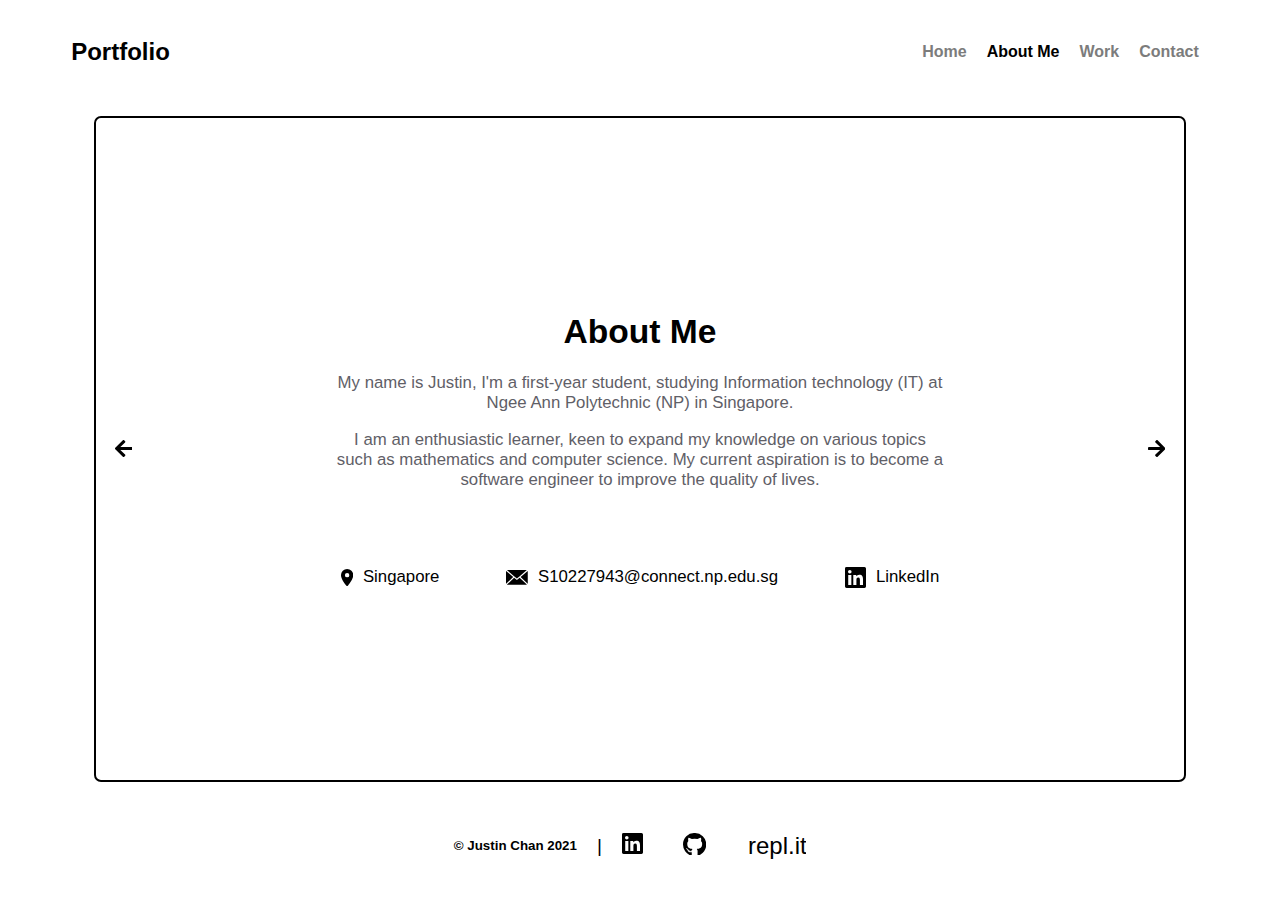
==== about-me.html @ 6eb0a822 "Updated skills, Added education" ====
<!DOCTYPE html>
<html lang="en">
<head>
    <meta charset="UTF-8">
    <title>Portfolio</title>
    <link rel="stylesheet" href="assets/css/style.css">
    <script src="assets/js/script.js" defer></script>
</head>
<body>
    <header>
        <nav class="navbar" id="navbar">
            <h2 class="navbar-header"><a href="index.html">Portfolio</a></h2>
            <ul class="navbar-items">
                <li class="navbar-items_item">
                    <a href="index.html">Home</a>
                </li>
                <li class="navbar-items_item active">
                    <a href="about-me.html">About Me</a>
                </li>
                <li class="navbar-items_item">
                    <a href="work.html">Work</a>
                </li>
                <li class="navbar-items_item">
                    <a href="contact.html">Contact</a>
                </li>
            </ul>
            <div class="navbar-items-burger">
                <input class="menu-btn" type="checkbox" id="menu-btn" />
                <label class="menu-icon" for="menu-btn"><span class="navicon"></span></label>
                <ul class="menu">
                    <li>
                        <a href="">About Me</a>
                    </li>
                    <li>
                        <a href="">Work</a>
                    </li>
                    <li>
                        <a href="">Contact</a>
                    </li>
                </ul>
            </div>
        </nav>
    </header>
    <main>
        <div class="container sb">
            <div class="arrow prev">
                <svg xmlns="http://www.w3.org/2000/svg" width="17.502" height="17.059" viewBox="0 0 17.502 17.059">
                    <path id="Icon_awesome-arrow-left" data-name="Icon awesome-arrow-left" d="M10.059,17.387l-.867.867a.934.934,0,0,1-1.324,0L.273,10.664a.934.934,0,0,1,0-1.324L7.867,1.746a.934.934,0,0,1,1.324,0l.867.867a.939.939,0,0,1-.016,1.34L5.336,8.438H16.563a.935.935,0,0,1,.938.938v1.25a.935.935,0,0,1-.937.938H5.336l4.707,4.484A.932.932,0,0,1,10.059,17.387Z" transform="translate(0.002 -1.471)"/>
                </svg>
            </div>
            <div class="about">
                <div class="about-me active" data-id="1">
                    <h1>About Me</h1>
                    <p>My name is Justin, I'm a first-year student, studying Information technology (IT) at Ngee Ann Polytechnic (NP) in Singapore.</p>
                    <p>I am an enthusiastic learner, keen to expand my knowledge on various topics such as mathematics and computer science. My current aspiration is to become a software engineer to improve the quality of lives.</p>
                    <div>
                        <a>
                            <svg xmlns="http://www.w3.org/2000/svg" width="12.25" height="17.5" viewBox="0 0 12.25 17.5">
                                <path id="Icon_material-location-on" data-name="Icon material-location-on" d="M10.5,1.75A6.121,6.121,0,0,0,4.375,7.875c0,4.594,6.125,11.375,6.125,11.375s6.125-6.781,6.125-11.375A6.121,6.121,0,0,0,10.5,1.75Zm0,8.313a2.188,2.188,0,1,1,2.188-2.187A2.188,2.188,0,0,1,10.5,10.063Z" transform="translate(-4.375 -1.75)"/>
                            </svg>
                            <span>Singapore</span>
                        </a>
                        <a href="mailto:s10227943@connect.np.edu.sg">
                            <svg xmlns="http://www.w3.org/2000/svg" width="21.777" height="14.7" viewBox="0 0 21.777 14.7">
                                <path id="Icon_zocial-email" data-name="Icon zocial-email" d="M.042,15.771V3.675q0-.021.063-.4l7.119,6.09-7.1,6.825a1.78,1.78,0,0,1-.084-.42ZM.987,2.436a.9.9,0,0,1,.357-.063H20.517a1.189,1.189,0,0,1,.378.063l-7.14,6.111L12.81,9.3l-1.869,1.533L9.072,9.3l-.945-.756ZM1.008,17.01l7.161-6.867,2.772,2.247,2.772-2.247,7.161,6.867a1.008,1.008,0,0,1-.357.063H1.344a.951.951,0,0,1-.336-.063Zm13.65-7.644,7.1-6.09a1.253,1.253,0,0,1,.063.4v12.1a1.61,1.61,0,0,1-.063.42Z" transform="translate(-0.042 -2.373)"/>
                            </svg>
                            <span>S10227943@connect.np.edu.sg</span>
                        </a>
                        <a href="https://www.linkedin.com/in/justin-chan-574393211/" target="_blank">
                            <svg xmlns="http://www.w3.org/2000/svg" width="21" height="21" viewBox="0 0 21 21">
                                <path id="Icon_awesome-linkedin" data-name="Icon awesome-linkedin" d="M19.5,1.5H1.5A1.506,1.506,0,0,0,0,3.014V20.986A1.506,1.506,0,0,0,1.5,22.5h18A1.51,1.51,0,0,0,21,20.986V3.014A1.51,1.51,0,0,0,19.5,1.5ZM6.347,19.5H3.234V9.478H6.352V19.5ZM4.791,8.109A1.8,1.8,0,1,1,6.6,6.3,1.805,1.805,0,0,1,4.791,8.109ZM18.014,19.5H14.9V14.625c0-1.163-.023-2.658-1.617-2.658-1.622,0-1.87,1.266-1.87,2.573V19.5H8.3V9.478h2.986v1.369h.042A3.278,3.278,0,0,1,14.278,9.23c3.15,0,3.736,2.077,3.736,4.777Z" transform="translate(0 -1.5)"></path>
                            </svg>
                            <span>LinkedIn</span>
                        </a>
                    </div>
                </div>
                <div class="skills" data-id="2">
                    <div class="text">
                        <h1>Skills</h1>
                        <p>Skills lorem ipsum dolor sit amet, consectetur adipiscing elit. Cras quam elit, vulputate nec magna id, hendrerit porta eros.</p>
                    </div>
                    <div class="visual">
                        <div class="box">
                            <svg xmlns="http://www.w3.org/2000/svg" width="27" height="31.5" viewBox="0 0 27 31.5">
                                <path id="Icon_awesome-html5" data-name="Icon awesome-html5" d="M0,2.25,2.454,30.08l11.011,3.67,11.081-3.67L27,2.25Zm21.67,8.993H8.747l.288,3.473H21.382l-.956,10.434-6.884,1.9v.021h-.077l-6.94-1.92L6.1,19.821H9.457L9.7,22.5l3.762,1.02,3.776-1.02.422-4.373H5.927l-.9-10.237H21.98l-.309,3.354Z" transform="translate(0 -2.25)"/>
                            </svg>
                            <span class="tooltip">HTML5</span>
                        </div>
                        <div class="box">
                            <svg xmlns="http://www.w3.org/2000/svg" width="27" height="31.5" viewBox="0 0 27 31.5">
                                <path id="Icon_awesome-css3-alt" data-name="Icon awesome-css3-alt" d="M0,2.25,2.454,30.08,13.5,33.75l11.046-3.67L27,2.25ZM22.015,7.875,21.677,11.2,13.57,14.667l-.021.007h7.84l-.9,10.308L13.584,27,6.638,24.947l-.45-5.2H9.626l.225,2.693,3.7.935L17.4,22.3l.26-4.331L5.963,17.93v-.007l-.014.007L5.7,14.674l7.882-3.284.457-.19H5.393L4.985,7.875Z" transform="translate(0 -2.25)"/>
                            </svg>
                            <span class="tooltip">CSS3</span>
                        </div>
                        <div class="box">
                            <svg xmlns="http://www.w3.org/2000/svg" width="31.5" height="31.5" viewBox="0 0 31.5 31.5">
                                <path id="Icon_awesome-js-square" data-name="Icon awesome-js-square" d="M28.125,2.25H3.375A3.376,3.376,0,0,0,0,5.625v24.75A3.376,3.376,0,0,0,3.375,33.75h24.75A3.376,3.376,0,0,0,31.5,30.375V5.625A3.376,3.376,0,0,0,28.125,2.25ZM17.142,26.817c0,3.066-1.8,4.465-4.423,4.465a4.6,4.6,0,0,1-4.444-2.707l2.412-1.455c.464.823.886,1.519,1.905,1.519.97,0,1.589-.38,1.589-1.863V16.713h2.96Zm7,4.465a5.681,5.681,0,0,1-5.393-3.023l2.412-1.392a3.23,3.23,0,0,0,2.918,1.8c1.223,0,2.011-.612,2.011-1.462,0-1.013-.8-1.371-2.159-1.969l-.738-.316c-2.138-.907-3.551-2.053-3.551-4.465,0-2.222,1.695-3.909,4.331-3.909a4.36,4.36,0,0,1,4.2,2.37l-2.306,1.477a2.013,2.013,0,0,0-1.905-1.266,1.285,1.285,0,0,0-1.413,1.266c0,.886.548,1.245,1.821,1.8l.738.316c2.517,1.076,3.93,2.18,3.93,4.655,0,2.658-2.1,4.12-4.9,4.12Z" transform="translate(0 -2.25)"/>
                            </svg>
                            <span class="tooltip">JavaScript</span>
                        </div>
                        <div class="box">
                            <svg xmlns="http://www.w3.org/2000/svg" width="45" height="23.667" viewBox="0 0 45 23.667">
                                <path id="Icon_awesome-php" data-name="Icon awesome-php" d="M22.5,7.348c12.052,0,21.319,5.077,21.319,10.652S34.545,28.652,22.5,28.652,1.181,23.576,1.181,18,10.455,7.348,22.5,7.348m0-1.181C10.076,6.166,0,11.461,0,18S10.076,29.834,22.5,29.834,45,24.539,45,18,34.924,6.166,22.5,6.166ZM15.342,17.051C14.787,19.9,12.825,19.6,10.413,19.6l.963-4.964C14.048,14.639,15.863,14.351,15.342,17.051ZM6.848,24.63h2.58l.612-3.15c2.89,0,4.683.211,6.342-1.343,1.835-1.687,2.313-4.69,1.005-6.195a4.115,4.115,0,0,0-3.27-1.174H9.148ZM19.905,9.612h2.566l-.612,3.15c2.215,0,4.268-.162,5.259.752,1.041.956.541,2.18-.584,7.952h-2.6c1.083-5.583,1.287-6.047.893-6.469s-1.245-.323-3.333-.323l-1.322,6.792H17.606l2.3-11.855Zm15.6,7.439c-.562,2.89-2.58,2.552-4.929,2.552l.963-4.964C34.228,14.639,36.028,14.351,35.508,17.051Zm-8.494,7.58H29.6l.612-3.15c3.038,0,4.718.176,6.342-1.343,1.835-1.687,2.313-4.69,1.005-6.195a4.115,4.115,0,0,0-3.27-1.174H29.32L27.014,24.63Z" transform="translate(0 -6.166)"/>
                            </svg>
                            <span class="tooltip">PHP</span>
                        </div>
                    </div>
                </div>
                <div class="education" data-id="3">
                    <div class="text">
                        <h1>Education</h1>
                        <div class="box">
                            <span class="header">2021-Current:</span>
                            <span class="time"></span>
                            <span class="info"></span>
                        </div>
                    </div>
                </div>
                <div class="work-experience" data-id="4">4</div>
            </div>
            <div class="arrow next">
                <svg xmlns="http://www.w3.org/2000/svg" width="17.502" height="17.059" viewBox="0 0 17.502 17.059">
                    <path id="Icon_awesome-arrow-right" data-name="Icon awesome-arrow-right" d="M7.441,2.613l.867-.867a.934.934,0,0,1,1.324,0l7.594,7.59a.934.934,0,0,1,0,1.324L9.633,18.254a.934.934,0,0,1-1.324,0l-.867-.867a.939.939,0,0,1,.016-1.34l4.707-4.484H.938A.935.935,0,0,1,0,10.625V9.375a.935.935,0,0,1,.938-.937H12.164L7.457,3.953A.932.932,0,0,1,7.441,2.613Z" transform="translate(0 -1.471)"/>
                </svg>
            </div>
        </div>
    </main>
    <footer>
        <small>&copy; Justin Chan 2021</small>
        <span>|</span>
        <ul class="footer-items">
            <li class="footer-items_item">
                <a href="https://www.linkedin.com/in/justin-chan-574393211/" target="_blank">
                    <svg xmlns="http://www.w3.org/2000/svg" width="21" height="21" viewBox="0 0 21 21">
                        <path id="Icon_awesome-linkedin" data-name="Icon awesome-linkedin" d="M19.5,1.5H1.5A1.506,1.506,0,0,0,0,3.014V20.986A1.506,1.506,0,0,0,1.5,22.5h18A1.51,1.51,0,0,0,21,20.986V3.014A1.51,1.51,0,0,0,19.5,1.5ZM6.347,19.5H3.234V9.478H6.352V19.5ZM4.791,8.109A1.8,1.8,0,1,1,6.6,6.3,1.805,1.805,0,0,1,4.791,8.109ZM18.014,19.5H14.9V14.625c0-1.163-.023-2.658-1.617-2.658-1.622,0-1.87,1.266-1.87,2.573V19.5H8.3V9.478h2.986v1.369h.042A3.278,3.278,0,0,1,14.278,9.23c3.15,0,3.736,2.077,3.736,4.777Z" transform="translate(0 -1.5)"/>
                    </svg>
                </a>
            </li>
            <li class="footer-items_item">
                <a href="https://github.com/jstnde" target="_blank">
                    <svg xmlns="http://www.w3.org/2000/svg" width="23.25" height="22.669" viewBox="0 0 23.25 22.669">
                        <path id="Icon_awesome-github" data-name="Icon awesome-github" d="M7.777,18.628c0,.094-.108.169-.244.169-.155.014-.262-.061-.262-.169s.108-.169.244-.169S7.777,18.52,7.777,18.628Zm-1.458-.211c-.033.094.061.2.2.23a.22.22,0,0,0,.291-.094c.028-.094-.061-.2-.2-.244A.241.241,0,0,0,6.319,18.417Zm2.072-.08c-.136.033-.23.122-.216.23s.136.155.277.122.23-.122.216-.216S8.527,18.323,8.391,18.337ZM11.475.375A11.24,11.24,0,0,0,0,11.813,11.752,11.752,0,0,0,7.945,23.025c.6.108.811-.263.811-.567s-.014-1.894-.014-2.878c0,0-3.281.7-3.97-1.4,0,0-.534-1.364-1.3-1.716,0,0-1.073-.736.075-.722a2.474,2.474,0,0,1,1.809,1.209,2.478,2.478,0,0,0,3.417.98,2.605,2.605,0,0,1,.75-1.58c-2.62-.291-5.264-.67-5.264-5.18A3.553,3.553,0,0,1,5.363,8.414a4.429,4.429,0,0,1,.122-3.183c.98-.3,3.234,1.266,3.234,1.266a11.074,11.074,0,0,1,5.888,0s2.255-1.575,3.234-1.266a4.427,4.427,0,0,1,.122,3.183,3.644,3.644,0,0,1,1.209,2.761c0,4.523-2.761,4.884-5.381,5.18a2.772,2.772,0,0,1,.8,2.175c0,1.58-.014,3.534-.014,3.919,0,.3.216.675.811.567a11.644,11.644,0,0,0,7.866-11.2A11.494,11.494,0,0,0,11.475.375ZM4.556,16.542c-.061.047-.047.155.033.244s.183.108.244.047.047-.155-.033-.244S4.617,16.481,4.556,16.542Zm-.506-.38c-.033.061.014.136.108.183a.139.139,0,0,0,.2-.033c.033-.061-.014-.136-.108-.183C4.158,16.1,4.083,16.116,4.05,16.162Zm1.519,1.669c-.075.061-.047.2.061.291.108.108.244.122.3.047s.033-.2-.061-.291C5.77,17.77,5.63,17.756,5.569,17.831Zm-.534-.689c-.075.047-.075.169,0,.277s.2.155.262.108a.214.214,0,0,0,0-.291C5.231,17.128,5.109,17.081,5.034,17.142Z" transform="translate(0 -0.375)"/>
                    </svg>
                </a>
            </li>
            <li class="footer-items_item">
                <a href="https://replit.com/@jstnde" target="_blank">
                    <svg xmlns="http://www.w3.org/2000/svg" width="60" height="32" viewBox="0 0 56 32">
                        <text id="repl.it" transform="translate(0 26)" font-size="24" font-family="SegoeUI-Light, Segoe UI" font-weight="300"><tspan x="0" y="0">repl.it</tspan></text>
                    </svg>
                </a>
            </li>
        </ul>
    </footer>
</body>
</html>
---- assets/css/style.css ----
* {
    font-family: 'Roboto', sans-serif;
}

dl, ol, ul {
    list-style: none;
}

a {
    color: inherit;
    text-decoration: none;
}

a:hover {
    color: inherit;
    text-decoration: none;
}

body {
    display: flex;
    flex-direction: column;
    justify-content: space-between;
    min-height: 98vh;
    height: 98vh;
}

/*header*/

header {
    display: flex;
    flex-direction: row;
    justify-content: center;
    height: 10%;
}

nav {
    display: flex;
    flex-direction: row;
    justify-content: space-between;
    width: 90%;
}

.navbar-header {
    display: flex;
    align-items: center;
}

.navbar-items {
    display: flex;
    align-items: center;
    list-style: none;
}

.navbar-items_item {
    display: inline-block;
    padding: 10px;
    font-weight: 700;
    color: #7c7c7c;
}

.navbar-items_item.active {
    color: #000;
}

.navbar-items_item a:hover {
    border-bottom: 3px solid #000;
}

.navbar-items-burger {
    display: none;
}

/*page*/

main {
    display: flex;
    justify-content: center;
    align-items: center;
    height: 75%;
}

.container {
    display: flex;
    align-items: center;
    width: 86%;
    height: 100%;
    border: 2px solid black;
    border-radius: 7px;
}

.container.center {
    justify-content: center;
}

.container.sb {
    justify-content: space-between;
}

/*index*/

.intro {
    width: 90%;
}

.intro div {
    margin: 7px 0;
}

.intro-greeting {
    font-size: 1.3rem;
    font-weight: 300;
}

.intro-name {
    font-size: 2.4rem;
    font-weight: 600;
}

.intro-extra {
    font-size: 1.5rem;
}

.word {
    display: none;
    visibility: hidden;
}

.word.active {
    display: inline-block;
    visibility: visible;
}

.intro a {
    display: flex;
    justify-content: space-evenly;
    align-items: center;
    width: 125px;
    margin: 10px 0;
    padding: 5px;
    background-color: #000;
    border: 1px solid #000;
    border-radius: 5px;
    fill: #fff;
    color: #fff;
}

.intro a span {
    margin: 0 10px;
}

/*about me*/

.arrow {
    flex-basis: 5%;
    display: flex;
    justify-content: center;
}

.about {
    flex-basis: 80%;
    display: flex;
    justify-content: center;
}

.about div {
    display: none;
}

.about .active {
    display: unset;
}

.about-me.active {
    display: block;
    width: 70%;
    text-align: center;
    font-size: 1.05rem;
}

.about-me p {
    color: #5f6067;
}

.about-me div {
    display: flex;
    justify-content: space-between;
}

.about-me div a {
    display: flex;
    justify-content: space-evenly;
    align-items: center;
    margin: 50px 0 10px 0;
    padding: 10px 5px;
    border-radius: 5px;
    fill: #000;
    color: #000;
}

.about-me div a span {
    margin-left: 10px;
}

.skills.active {
    display: flex;
    justify-content: space-between;
    width: 100%;
    font-size: 1.05rem;
}

.skills .text {
    display: block;
    width: 40%;
}

.skills .text p {
    color: #5f6067;
}

.skills .visual {
    display: block;
    width: 50%;
}

.education {

}

.work-experience {

}

/*footer*/

footer {
    display: flex;
    justify-content: center;
    align-items: center;
    height: 10%;
}

footer small {
    font-weight: 700;
    margin-right: 20px;
}

footer span {
    font-size: 1.2em;
}

.footer-items {
    display: flex;
    align-items: center;
    list-style: none;
    padding: 0;
}

.footer-items_item {
    display: inline-block;
    padding: 10px;
    margin: 0 10px;
}
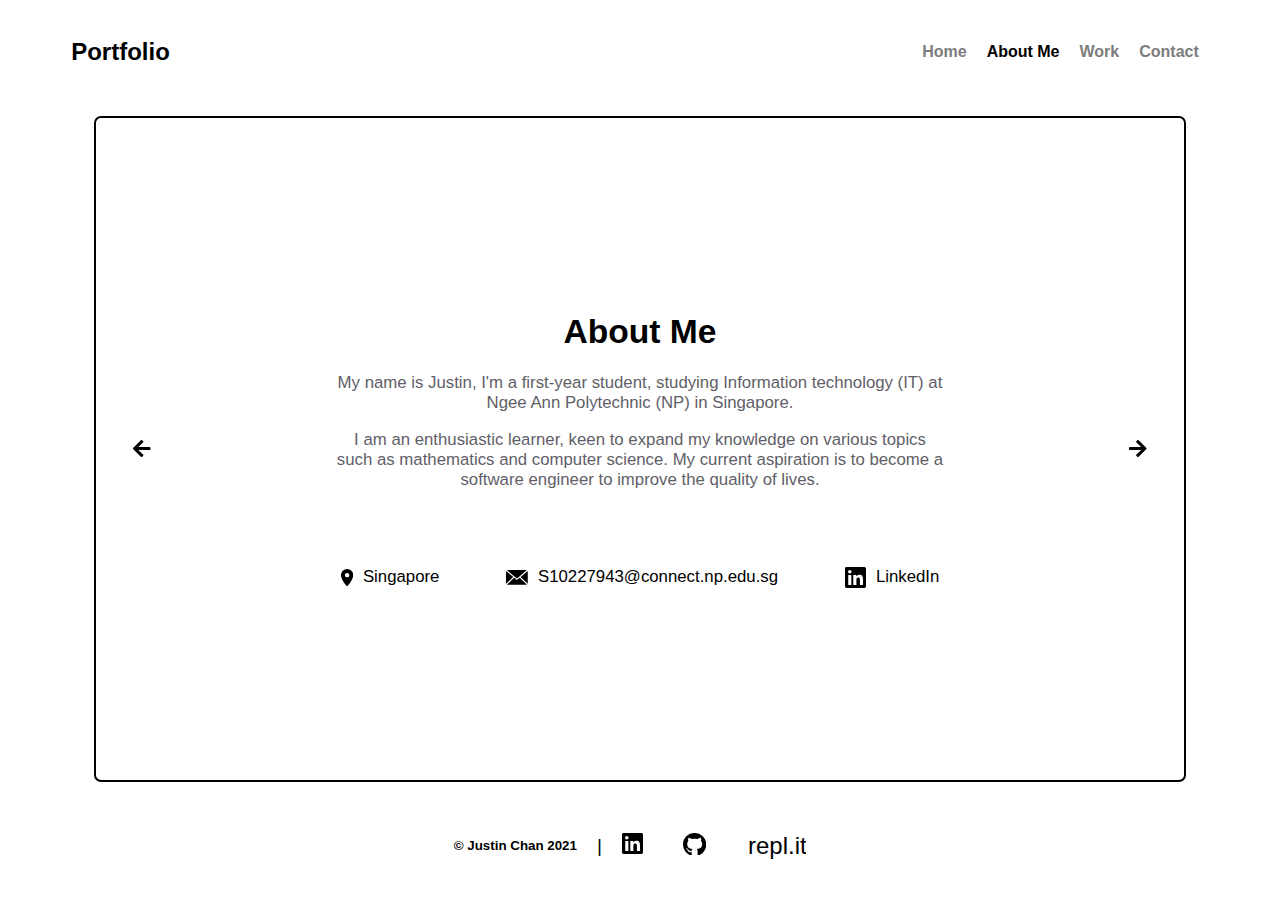
==== commit d1b036af: "Updated education" ====
--- a/about-me.html
+++ b/about-me.html
@@ -62,7 +62,7 @@
                         </a>
                         <a href="mailto:s10227943@connect.np.edu.sg">
                             <svg xmlns="http://www.w3.org/2000/svg" width="21.777" height="14.7" viewBox="0 0 21.777 14.7">
-                                <path id="Icon_zocial-email" data-name="Icon zocial-email" d="M.042,15.771V3.675q0-.021.063-.4l7.119,6.09-7.1,6.825a1.78,1.78,0,0,1-.084-.42ZM.987,2.436a.9.9,0,0,1,.357-.063H20.517a1.189,1.189,0,0,1,.378.063l-7.14,6.111L12.81,9.3l-1.869,1.533L9.072,9.3l-.945-.756ZM1.008,17.01l7.161-6.867,2.772,2.247,2.772-2.247,7.161,6.867a1.008,1.008,0,0,1-.357.063H1.344a.951.951,0,0,1-.336-.063Zm13.65-7.644,7.1-6.09a1.253,1.253,0,0,1,.063.4v12.1a1.61,1.61,0,0,1-.063.42Z" transform="translate(-0.042 -2.373)"/>
+                            <path id="Icon_zocial-email" data-name="Icon zocial-email" d="M.042,15.771V3.675q0-.021.063-.4l7.119,6.09-7.1,6.825a1.78,1.78,0,0,1-.084-.42ZM.987,2.436a.9.9,0,0,1,.357-.063H20.517a1.189,1.189,0,0,1,.378.063l-7.14,6.111L12.81,9.3l-1.869,1.533L9.072,9.3l-.945-.756ZM1.008,17.01l7.161-6.867,2.772,2.247,2.772-2.247,7.161,6.867a1.008,1.008,0,0,1-.357.063H1.344a.951.951,0,0,1-.336-.063Zm13.65-7.644,7.1-6.09a1.253,1.253,0,0,1,.063.4v12.1a1.61,1.61,0,0,1-.063.42Z" transform="translate(-0.042 -2.373)"/>
                             </svg>
                             <span>S10227943@connect.np.edu.sg</span>
                         </a>
@@ -109,10 +109,22 @@
                 <div class="education" data-id="3">
                     <div class="text">
                         <h1>Education</h1>
-                        <div class="box">
-                            <span class="header">2021-Current:</span>
-                            <span class="time"></span>
-                            <span class="info"></span>
+                        <div class="holder">
+                            <div class="box">
+                                <span class="time">2021-Current:</span>
+                                <span class="title">Diploma in Information Technology</span>
+                                <span class="info">Ngee Ann Poly, Singapore</span>
+                            </div>
+                            <div class="box">
+                                <span class="time">2019-2021:</span>
+                                <span class="title">Higher Nitec in IT Application Development</span>
+                                <span class="info">ITE College East, Singapore</span>
+                            </div>
+                            <div class="box">
+                                <span class="time">2015-2019:</span>
+                                <span class="title">GCE N-Level</span>
+                                <span class="info">Ping Yi Secondary School, Singapore</span>
+                            </div>
                         </div>
                     </div>
                 </div>
--- a/assets/css/style.css
+++ b/assets/css/style.css
@@ -49,6 +49,7 @@
     display: flex;
     align-items: center;
     list-style: none;
+    padding: 0;
 }
 
 .navbar-items_item {
@@ -156,6 +157,18 @@
     justify-content: center;
 }
 
+.arrow.prev {
+    justify-content: flex-end;
+}
+
+.arrow.next {
+    justify-content: flex-start;
+}
+
+.arrow svg:hover {
+    cursor: pointer;
+}
+
 .about {
     flex-basis: 80%;
     display: flex;
@@ -209,8 +222,10 @@
 }
 
 .skills .text {
-    display: block;
-    width: 40%;
+    display: flex;
+    flex-direction: column;
+    justify-content: center;
+    flex-basis: 40%;
 }
 
 .skills .text p {
@@ -218,12 +233,85 @@
 }
 
 .skills .visual {
+    display: flex;
+    flex-wrap: wrap;
+    justify-content: space-evenly;
+    align-items: center;
+    flex-basis: 50%;
+}
+
+.visual .box {
+    display: flex;
+    justify-content: center;
+    align-items: center;
+    height: 100px;
+    width: 100px;
+    margin: 10px;
+    background-color: #fff;
+    border: 1px solid black;
+    border-radius: 5px;
+    transition: background-color .3s, fill .3s;
+    position: relative;
+}
+
+.tooltip {
+    visibility: hidden;
+    width: 100px;
+    background-color: #484545;
+    color: #fff;
+    text-align: center;
+    border: 1px solid black;
+    border-radius: 5px;
+    padding: 5px 0;
+
+    position: absolute;
+    z-index: 1;
+    bottom: 110%;
+    transition: visibility .15s;
+ }
+
+.visual .box:hover {
+    background-color: #000;
+    fill: #fff;
+    box-shadow: -7px -7px 7px #fff, 10px 10px 25px #aeaec0;
+}
+
+.box:hover .tooltip {
+    visibility: visible;
+}
+
+.education.active {
+    display: flex;
+    justify-content: space-between;
+    width: 100%;
+    font-size: 1.05rem;
+}
+
+.education .text {
     display: block;
-    width: 50%;
-}
-
-.education {
-
+    width: 100%;
+}
+
+.education .text .holder {
+    display: flex;
+    flex-wrap: wrap;
+    flex-direction: row;
+    justify-content: space-between;
+    width: 100%;
+}
+
+.education .text .holder .box {
+    display: block;
+    margin: 20px 0;
+}
+
+.education .text .holder .box span {
+    display: block;
+    color: #4d4d4d;
+}
+
+.box .time {
+    font-size: 1.15em;
 }
 
 .work-experience {
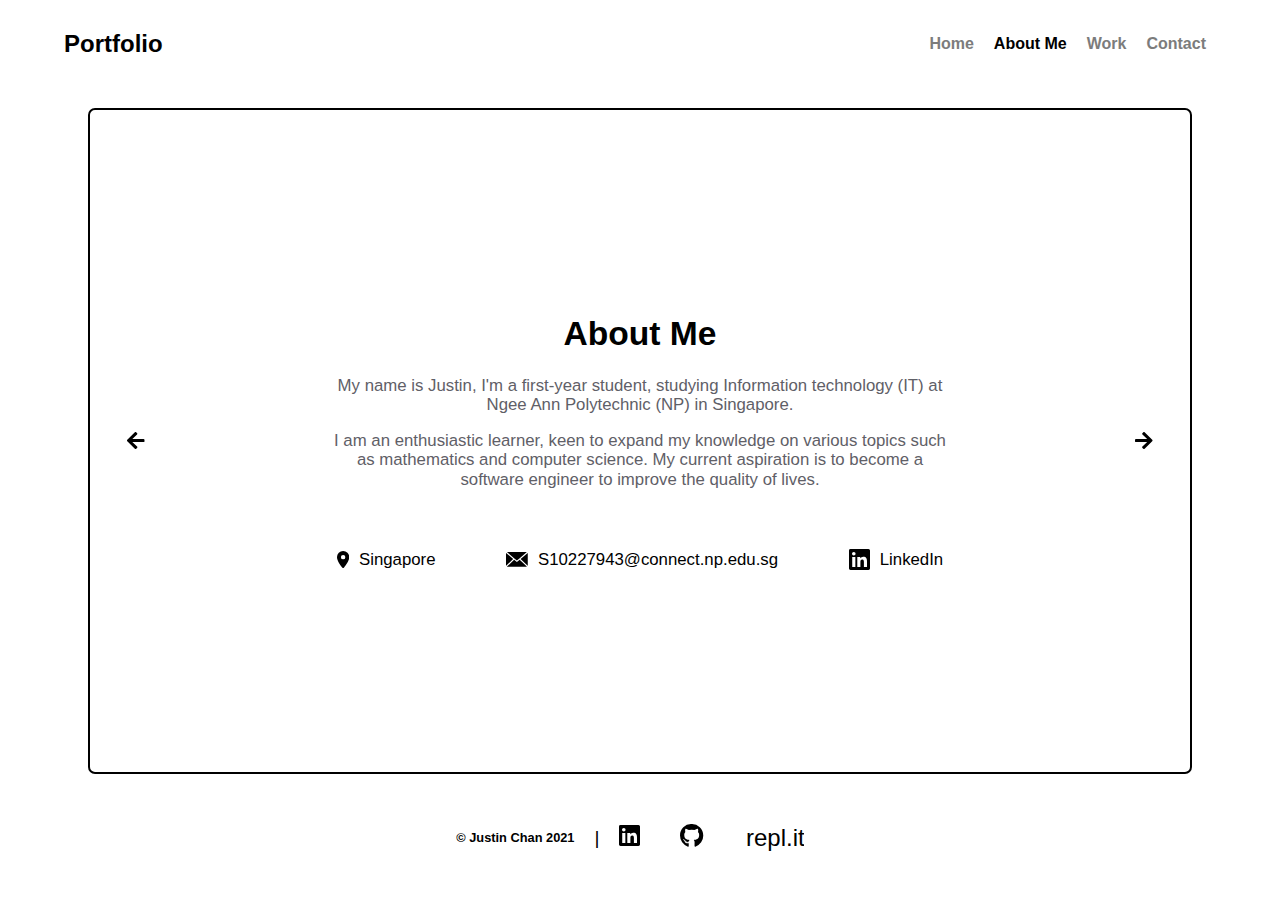
==== commit 42c0042c: "Added normalize.css" ====
--- a/about-me.html
+++ b/about-me.html
@@ -3,6 +3,7 @@
 <head>
     <meta charset="UTF-8">
     <title>Portfolio</title>
+    <link rel="stylesheet" href="assets/css/normalize.css">
     <link rel="stylesheet" href="assets/css/style.css">
     <script src="assets/js/script.js" defer></script>
 </head>
@@ -60,9 +61,9 @@
                             </svg>
                             <span>Singapore</span>
                         </a>
-                        <a href="mailto:s10227943@connect.np.edu.sg">
+                        <a href="mailto:s10227943@connect.np.edu.sg" class="email">
                             <svg xmlns="http://www.w3.org/2000/svg" width="21.777" height="14.7" viewBox="0 0 21.777 14.7">
-                            <path id="Icon_zocial-email" data-name="Icon zocial-email" d="M.042,15.771V3.675q0-.021.063-.4l7.119,6.09-7.1,6.825a1.78,1.78,0,0,1-.084-.42ZM.987,2.436a.9.9,0,0,1,.357-.063H20.517a1.189,1.189,0,0,1,.378.063l-7.14,6.111L12.81,9.3l-1.869,1.533L9.072,9.3l-.945-.756ZM1.008,17.01l7.161-6.867,2.772,2.247,2.772-2.247,7.161,6.867a1.008,1.008,0,0,1-.357.063H1.344a.951.951,0,0,1-.336-.063Zm13.65-7.644,7.1-6.09a1.253,1.253,0,0,1,.063.4v12.1a1.61,1.61,0,0,1-.063.42Z" transform="translate(-0.042 -2.373)"/>
+                                <path id="Icon_zocial-email" data-name="Icon zocial-email" d="M.042,15.771V3.675q0-.021.063-.4l7.119,6.09-7.1,6.825a1.78,1.78,0,0,1-.084-.42ZM.987,2.436a.9.9,0,0,1,.357-.063H20.517a1.189,1.189,0,0,1,.378.063l-7.14,6.111L12.81,9.3l-1.869,1.533L9.072,9.3l-.945-.756ZM1.008,17.01l7.161-6.867,2.772,2.247,2.772-2.247,7.161,6.867a1.008,1.008,0,0,1-.357.063H1.344a.951.951,0,0,1-.336-.063Zm13.65-7.644,7.1-6.09a1.253,1.253,0,0,1,.063.4v12.1a1.61,1.61,0,0,1-.063.42Z" transform="translate(-0.042 -2.373)"/>
                             </svg>
                             <span>S10227943@connect.np.edu.sg</span>
                         </a>
@@ -77,7 +78,7 @@
                 <div class="skills" data-id="2">
                     <div class="text">
                         <h1>Skills</h1>
-                        <p>Skills lorem ipsum dolor sit amet, consectetur adipiscing elit. Cras quam elit, vulputate nec magna id, hendrerit porta eros.</p>
+                        <p>These are some skills I've gained throughout my years learning Web Development.</p>
                     </div>
                     <div class="visual">
                         <div class="box">
@@ -128,7 +129,18 @@
                         </div>
                     </div>
                 </div>
-                <div class="work-experience" data-id="4">4</div>
+                <div class="work-experience" data-id="4">
+                    <div class="text">
+                        <h1>Work Experience</h1>
+                        <div class="holder">
+                            <div class="box">
+                                <span class="time">Oct 2020 - Jan 2021:</span>
+                                <span class="title">Web Developer</span>
+                                <span class="info">Caliber Technology Pte Ltd</span>
+                            </div>
+                        </div>
+                    </div>
+                </div>
             </div>
             <div class="arrow next">
                 <svg xmlns="http://www.w3.org/2000/svg" width="17.502" height="17.059" viewBox="0 0 17.502 17.059">
--- a/assets/css/style.css
+++ b/assets/css/style.css
@@ -197,13 +197,14 @@
 .about-me div {
     display: flex;
     justify-content: space-between;
+    flex-wrap: wrap;
+    margin: 50px 0 10px 0;
 }
 
 .about-me div a {
     display: flex;
     justify-content: space-evenly;
     align-items: center;
-    margin: 50px 0 10px 0;
     padding: 10px 5px;
     border-radius: 5px;
     fill: #000;
@@ -214,6 +215,10 @@
     margin-left: 10px;
 }
 
+.about-me div a:hover span {
+    text-decoration: underline;
+}
+
 .skills.active {
     display: flex;
     justify-content: space-between;
@@ -248,7 +253,7 @@
     width: 100px;
     margin: 10px;
     background-color: #fff;
-    border: 1px solid black;
+    border: 1px solid #000;
     border-radius: 5px;
     transition: background-color .3s, fill .3s;
     position: relative;
@@ -257,18 +262,23 @@
 .tooltip {
     visibility: hidden;
     width: 100px;
-    background-color: #484545;
-    color: #fff;
+    background-color: #fff;
+    color: #000;
     text-align: center;
-    border: 1px solid black;
+    border: 1px solid #484545;
     border-radius: 5px;
     padding: 5px 0;
+    transition: visibility .15s, background-color .3s, color .3s;
 
     position: absolute;
     z-index: 1;
     bottom: 110%;
-    transition: visibility .15s;
  }
+
+.tooltip:hover {
+    background-color: #000;
+    color: #fff;
+}
 
 .visual .box:hover {
     background-color: #000;
@@ -308,14 +318,236 @@
 .education .text .holder .box span {
     display: block;
     color: #4d4d4d;
-}
-
-.box .time {
+    transition: color .3s;
+}
+
+.education .text .holder .box:hover span {
+    color: #000;
+}
+
+.education .text .holder .box .time {
     font-size: 1.15em;
 }
 
-.work-experience {
-
+.work-experience.active {
+    display: flex;
+    justify-content: space-between;
+    width: 100%;
+    font-size: 1.05rem;
+}
+
+.work-experience .text {
+    display: block;
+    width: 100%;
+}
+
+.work-experience .text .holder {
+    display: flex;
+    flex-wrap: wrap;
+    flex-direction: row;
+    justify-content: space-between;
+    width: 100%;
+}
+
+.work-experience .text .holder .box {
+    display: block;
+    margin: 20px 0;
+}
+
+.work-experience .text .holder .box span {
+    display: block;
+    color: #4d4d4d;
+    transition: color .3s;
+}
+
+.work-experience .text .holder .box:hover span {
+    color: #000;
+}
+
+.work-experience .text .holder .box .time {
+    font-size: 1.15em;
+}
+
+/*work*/
+
+.work {
+    flex-basis: 80%;
+    display: flex;
+    justify-content: center;
+}
+
+.work div {
+    display: none;
+}
+
+.work .active {
+    display: unset;
+}
+
+.projects.active {
+    display: flex;
+    justify-content: space-between;
+    width: 100%;
+    font-size: 1.05rem;
+}
+
+.projects .text {
+    display: block;
+    width: 100%;
+}
+
+.projects .text .holder {
+    display: flex;
+    flex-wrap: wrap;
+    flex-direction: row;
+    width: 100%;
+}
+
+.projects .text .holder .box {
+    display: block;
+    margin: 20px 0;
+    width: 30%;
+    border: 1px solid #000;
+    border-radius: 5px;
+    text-align: center;
+}
+
+.projects .text .holder .box:hover {
+    border: 2px solid #000;
+}
+
+.projects .text .holder .box span {
+    display: block;
+    padding: 5px;
+}
+
+.projects .text .holder .box .img img {
+    width: 100%;
+    height: auto;
+    border-bottom: 1px solid #000;
+}
+
+.projects .text .holder .box .title {
+    font-size: 1em;
+    font-weight: 700;
+}
+
+.projects .text .holder .box .link a {
+    display: flex;
+    justify-content: center;
+    align-items: center;
+    height: 40px;
+    background-color: #000;
+    border-radius: 5px;
+    fill: #fff;
+    color: #fff;
+}
+
+/*contact*/
+
+.contact {
+    flex-basis: 80%;
+    display: flex;
+    justify-content: center;
+}
+
+.contact .text {
+    width: fit-content;
+    min-width: 350px;
+    text-align: center;
+    padding: 50px;
+    background-color: #000;
+    color: #fff;
+    transition: background-color.2s, color .2s;
+}
+
+.contactList {
+    display: flex;
+    flex-direction: column;
+    justify-content: space-evenly;
+    min-height: 200px;
+}
+
+.contactList a {
+    display: flex;
+    justify-content: space-between;
+    align-items: center;
+}
+
+.contactList a svg {
+    width: 30px;
+}
+
+.contactList a svg path {
+    transition: fill .2s, stroke .2s;
+}
+
+.contactList a span {
+    width: 300px;
+    text-align: left;
+}
+
+.contactList a:hover span {
+    text-decoration: underline;
+}
+
+.contactList a svg path {
+    fill: #000;
+    stroke: #fff;
+}
+
+.contactList .email svg path:last-child {
+    fill: #000;
+    stroke: #fff;
+}
+
+.contactList a:hover svg path {
+    fill: #fff;
+    stroke: #fff;
+}
+
+.contactList .email:hover svg path:last-child {
+    fill: #fff;
+    stroke: #000;
+}
+
+/*responsiveness*/
+
+@media screen and (max-width: 560px) {
+
+    /*work*/
+
+    .projects .text .holder .box {
+        width: 100%;
+    }
+
+    /*contact*/
+
+    .contact .text {
+        padding: 10%;
+        background-color: transparent;
+        color: #000;
+    }
+
+    .contactList a svg path {
+        fill: #fff;
+        stroke: #000;
+    }
+
+    .contactList .email svg path:last-child {
+        fill: #fff;
+        stroke: #000;
+    }
+
+    .contactList a:hover svg path {
+        fill: #000;
+        stroke: #000;
+    }
+
+    .contactList .email:hover svg path:last-child {
+        fill: #000;
+        stroke: #fff;
+    }
 }
 
 /*footer*/
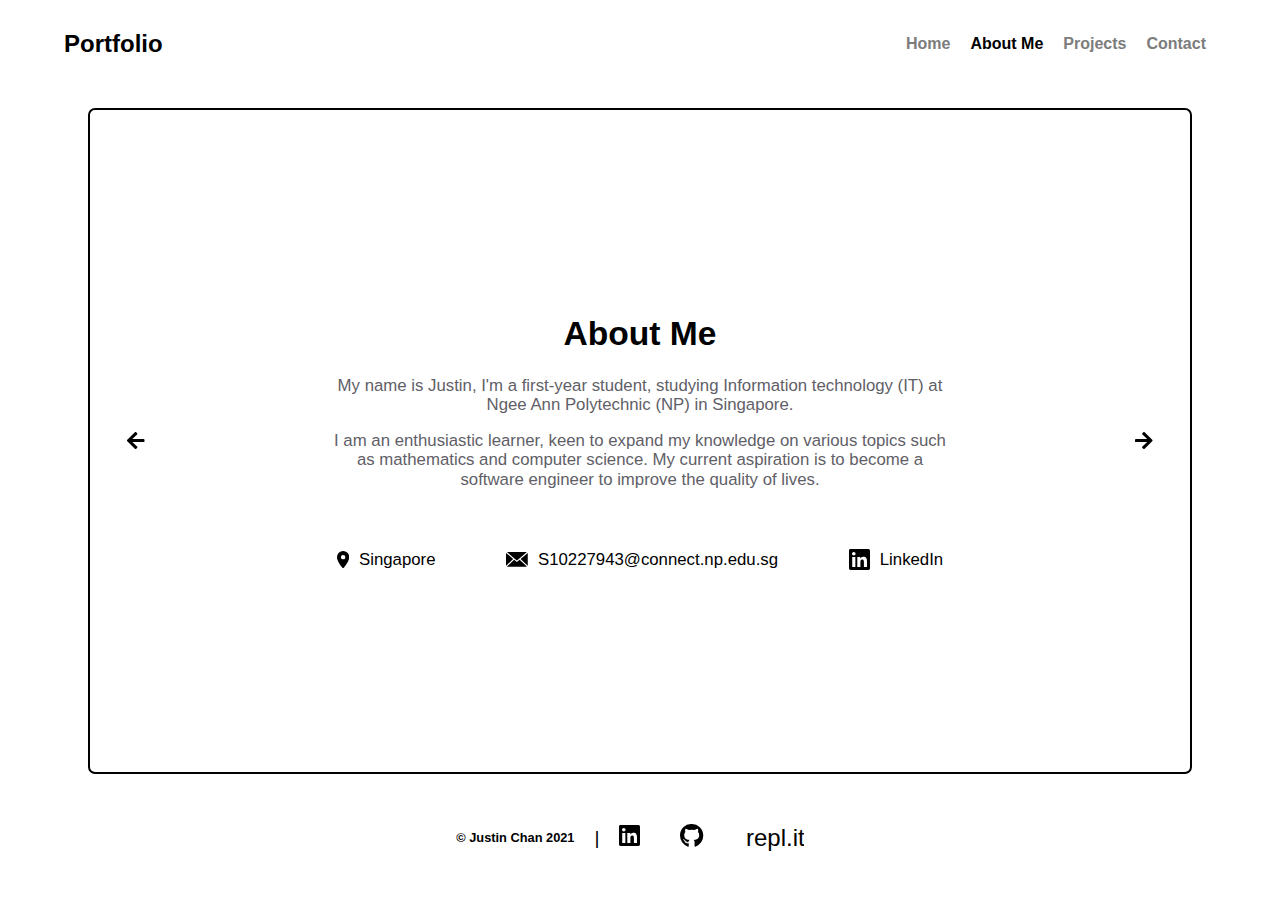
==== commit 442e6dab: "Updated work.html to project.html to better describe page" ====
--- a/about-me.html
+++ b/about-me.html
@@ -19,27 +19,12 @@
                     <a href="about-me.html">About Me</a>
                 </li>
                 <li class="navbar-items_item">
-                    <a href="work.html">Work</a>
+                    <a href="project.html">Projects</a>
                 </li>
                 <li class="navbar-items_item">
                     <a href="contact.html">Contact</a>
                 </li>
             </ul>
-            <div class="navbar-items-burger">
-                <input class="menu-btn" type="checkbox" id="menu-btn" />
-                <label class="menu-icon" for="menu-btn"><span class="navicon"></span></label>
-                <ul class="menu">
-                    <li>
-                        <a href="">About Me</a>
-                    </li>
-                    <li>
-                        <a href="">Work</a>
-                    </li>
-                    <li>
-                        <a href="">Contact</a>
-                    </li>
-                </ul>
-            </div>
         </nav>
     </header>
     <main>
--- a/assets/css/style.css
+++ b/assets/css/style.css
@@ -400,20 +400,64 @@
     display: flex;
     flex-wrap: wrap;
     flex-direction: row;
+    justify-content: space-between;
     width: 100%;
 }
 
 .projects .text .holder .box {
     display: block;
     margin: 20px 0;
-    width: 30%;
+    width: 35%;
     border: 1px solid #000;
     border-radius: 5px;
     text-align: center;
+    transition: box-shadow .3s;
 }
 
 .projects .text .holder .box:hover {
-    border: 2px solid #000;
+    box-shadow: -7px -7px 7px #fff, 10px 10px 25px #aeaec0;
+}
+
+.projects .text .holder .box.desc {
+    flex-basis: 60%;
+    background-color: rgba(0, 0, 0, 100%);
+    color: rgba(255, 255, 255, 100%);
+    border: none;
+    transition: visibility .3s, background-color .3s, color .3s, box-shadow .3s;
+}
+
+.projects .text .holder .box.desc span.title{
+    margin: 10px 0;
+}
+
+.projects .text .holder .box.desc span.desc{
+    display: flex;
+    justify-content: center;
+    align-items: center;
+    height: 65%;
+    font-size: 0.9em;
+    font-weight: 300;
+}
+
+.projects .text .holder .box button {
+    height: 25px;
+    width: 100%;
+    background: transparent;
+    border: none;
+    text-align: right;
+    font-size: 0.8em;
+    visibility: hidden;
+}
+
+.projects .text .holder .box.desc button {
+    color: #fff;
+    visibility: hidden;
+}
+
+.projects .text .holder .box button:hover {
+    cursor: pointer;
+    font-weight: 600;
+    text-decoration: underline;
 }
 
 .projects .text .holder .box span {
@@ -519,6 +563,21 @@
 
     .projects .text .holder .box {
         width: 100%;
+        display: none;
+    }
+
+    .projects .text .holder .box.active {
+        display: block;
+    }
+
+    .projects .text .holder .box.active button {
+        visibility: visible;
+    }
+
+    .projects .text .holder .box.desc.active {
+        width: 100%;
+        flex-basis: 100%;
+        height: 313px;
     }
 
     /*contact*/
